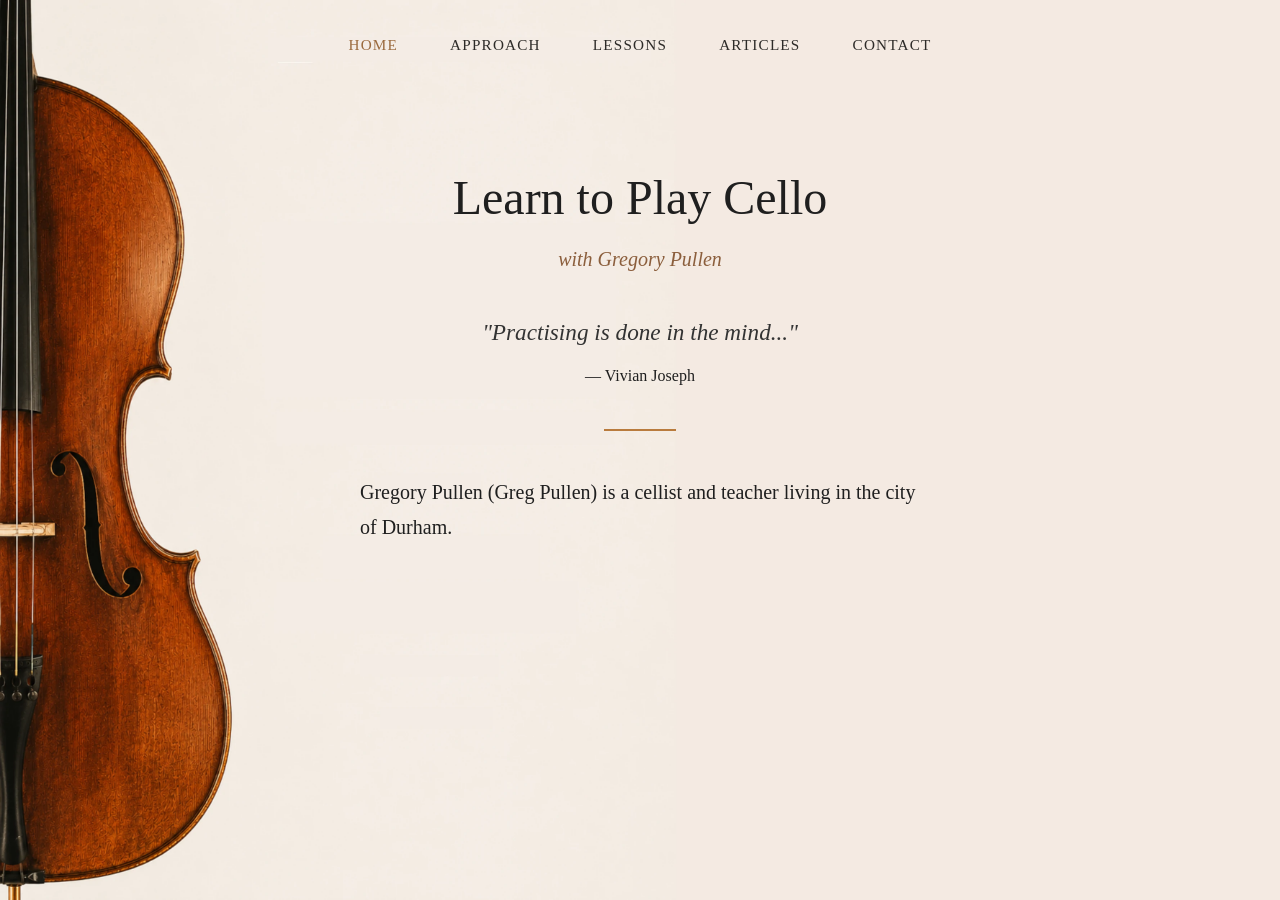
==== index.html @ 90a81f00 "Update index.html" ====
<!DOCTYPE html>
<html lang="en">

<head>
    <meta charset="UTF-8">
    <meta name="viewport" content="width=device-width, initial-scale=1.0">

    <title>Learn to Play Cello | Gregory Pullen</title>

    <meta name="description" content="Learn to play the cello with Gregory Pullen (Greg Pullen). Discover a thoughtful approach to technique, musicianship and expressive playing through personal lessons and practical articles.">

    <link rel="stylesheet" href="styles.css">
</head>

<body>

<div class="cello-bg"></div>

<nav class="main-nav">
    <a href="index.html" class="active">Home</a>
    <a href="approach.html">Approach</a>
    <a href="lessons.html">Lessons</a>
    <a href="articles.html">Articles</a>
    <a href="contact.html">Contact</a>
</nav>

<div class="container">

    <h1>Learn to Play Cello</h1>

    <p class="subtitle">with Gregory Pullen</p>

    <blockquote>
    "Practising is done in the mind..."
    </blockquote>

    <p class="quote-author">&mdash; Vivian Joseph</p>

    <hr>

    <p class="intro">
        Gregory Pullen (Greg Pullen) is a cellist and teacher living in the city of Durham.
    </p>

</div>

</body>
</html>
---- styles.css ----
/* Learn to Play Cello */

* {
    box-sizing: border-box;
}

body {
    margin: 0;
    background: #f8f5f1;
    color: #1f1f1f;
    font-family: Georgia, "Times New Roman", serif;
}

.cello-bg {
    position: fixed;
    inset: 0;
    z-index: -1;
    pointer-events: none;

    background-color: #f4eee8;
    background-image: url("images/eastman_bg1.WebP");
    background-repeat: no-repeat;
    background-position: left center;
    background-size: auto 100vh;
}

.main-nav {
    position: fixed;
    top: 36px;
    left: 50%;
    transform: translateX(-50%);
    z-index: 100;

    display: flex;
    gap: 52px;

    font-size: 0.95rem;
    letter-spacing: 0.08em;
    text-transform: uppercase;
}

.main-nav a {
    color: #2d2b28;
    text-decoration: none;
    transition: color .2s ease;
}

.main-nav a:hover {
    color: #9b6a3d;
}

.main-nav a.active {
    color: #9b6a3d;
}

.container {
    max-width: 760px;
    margin-top: 170px;
    margin-left: calc(50%);
    transform: translateX(-50%);
    padding: 0 40px;
    text-align: center;
}

/* ---------- Headings ---------- */

h1 {
    font-size: 3rem;
    font-weight: normal;
    line-height: 1.15;
    margin: 0 0 2.5rem;
}

h1 span {
    color: #666;
    font-size: 0.75em;
    font-weight: normal;
}

.subtitle{
    color:#8b5e3c;
    margin: -1.1rem 0 2.8rem;
    font-size:1.25rem;
    font-style:italic;
}

/* ---------- Opening statements ---------- */

.manifesto{
    display:inline-block;
    text-align:left;
    font-size:1.4rem;
    font-weight:500;
    line-height:1.5;
    margin:1.2rem auto 2rem auto;
}

/* ---------- Quote ---------- */

blockquote {
    max-width: 680px;
    margin: 0.8rem auto 0;
    font-size: 1.45rem;
    font-style: italic;
    line-height: 1.55;
    color: #333;
}
}

.quote-author {
    margin: 1.4rem 0 0;
    font-size: 1.1rem;
    font-style: italic;
    color: #6d6258;
}

/* ---------- Divider ---------- */

hr {
    width: 72px;
    border: none;
    border-top: 2px solid #b97b3d;
    margin: 44px auto;
}

/* ---------- Introduction ---------- */

.intro {
    max-width: 680px;
    margin: 0 auto 2.4rem;
    font-size: 1.25rem;
    line-height: 1.75;
    text-align: left;
}

/* ---------- Contact ---------- */

.contact {
    max-width: 680px;
    margin: 0.6rem auto;
    font-size: 1.12rem;
    line-height: 1.6;
    text-align: center;
}

.email {
    margin: 0.8rem 0 0;
    font-size: 1.18rem;
}

.email a {
    color: #7a4d20;
}

/* ---------- Lists ---------- */

ol {
    max-width: 680px;
    margin: 0 auto 3rem;
    padding-left: 1.5rem;
    font-size: 1.2rem;
    line-height: 1.65;
    text-align: left;
}

li {
    margin-bottom: 1.15rem;
}

/* ---------- Links ---------- */

a{
    color:#8b5e3c;
    text-decoration:underline;
    text-decoration-thickness:1px;
    text-underline-offset:3px;
    transition:color .2s ease, text-decoration-thickness .2s ease;
}

a:hover{
    color:#5a3418;
    text-decoration-thickness:2px;
}

/* ---------- Mobile ---------- */

@media (max-width: 700px) {

    .container {
        margin: 42px auto;
        padding: 0 20px;
    }

    h1 {
        font-size: 2.45rem;
        margin-bottom: 2rem;
    }

    .manifesto,
    blockquote,
    .intro,
    ol {
        font-size: 1.15rem;
    }

    .contact {
        font-size: 1.05rem;
    }

    .email {
        font-size: 1.12rem;
    }

}
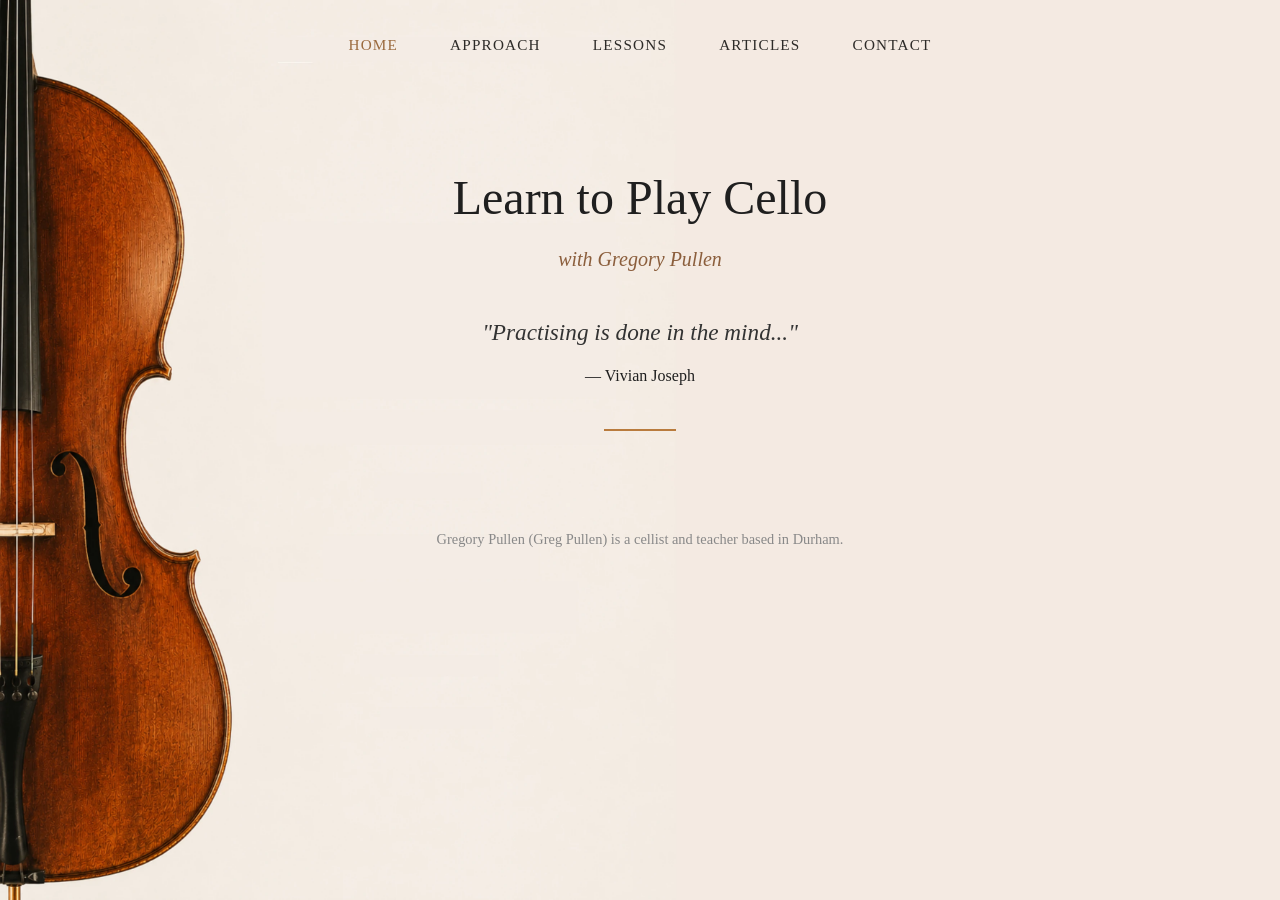
==== commit 0d41a2d3: "Update index.html" ====
--- a/index.html
+++ b/index.html
@@ -39,7 +39,7 @@
     <hr>
 
     <p class="intro">
-        Gregory Pullen (Greg Pullen) is a cellist and teacher living in the city of Durham.
+        Gregory Pullen (Greg Pullen) is a cellist and teacher based in Durham.
     </p>
 
 </div>
--- a/styles.css
+++ b/styles.css
@@ -126,11 +126,12 @@
 /* ---------- Introduction ---------- */
 
 .intro {
-    max-width: 680px;
-    margin: 0 auto 2.4rem;
-    font-size: 1.25rem;
-    line-height: 1.75;
-    text-align: left;
+    max-width: 650px;
+    margin: 6rem auto 0;
+    font-size: 0.9rem;
+    line-height: 1.7;
+    color: #888;
+    text-align: center;
 }
 
 /* ---------- Contact ---------- */
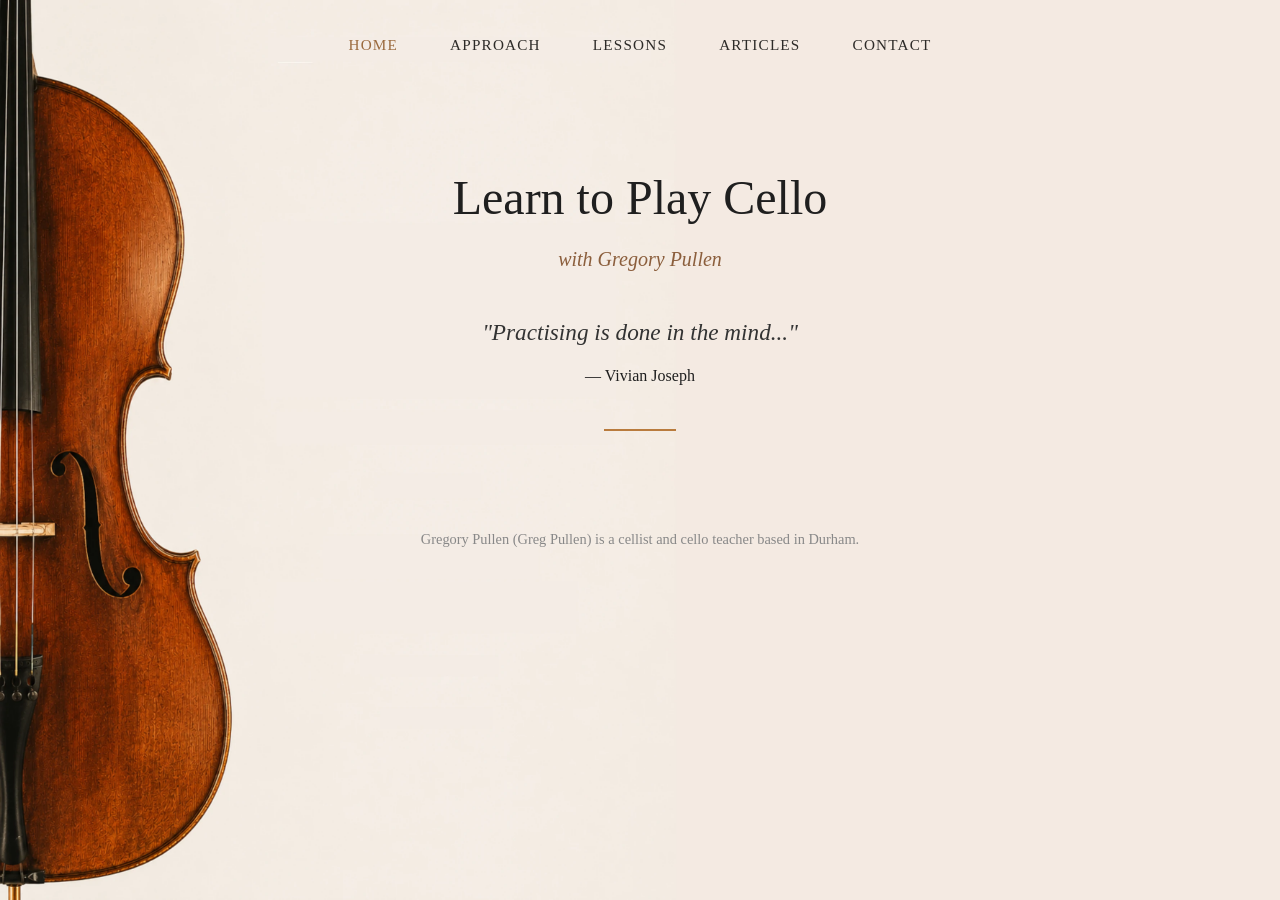
==== commit e1507c12: "Update index.html" ====
--- a/index.html
+++ b/index.html
@@ -39,7 +39,7 @@
     <hr>
 
     <p class="intro">
-        Gregory Pullen (Greg Pullen) is a cellist and teacher based in Durham.
+        Gregory Pullen (Greg Pullen) is a cellist and cello teacher based in Durham.
     </p>
 
 </div>
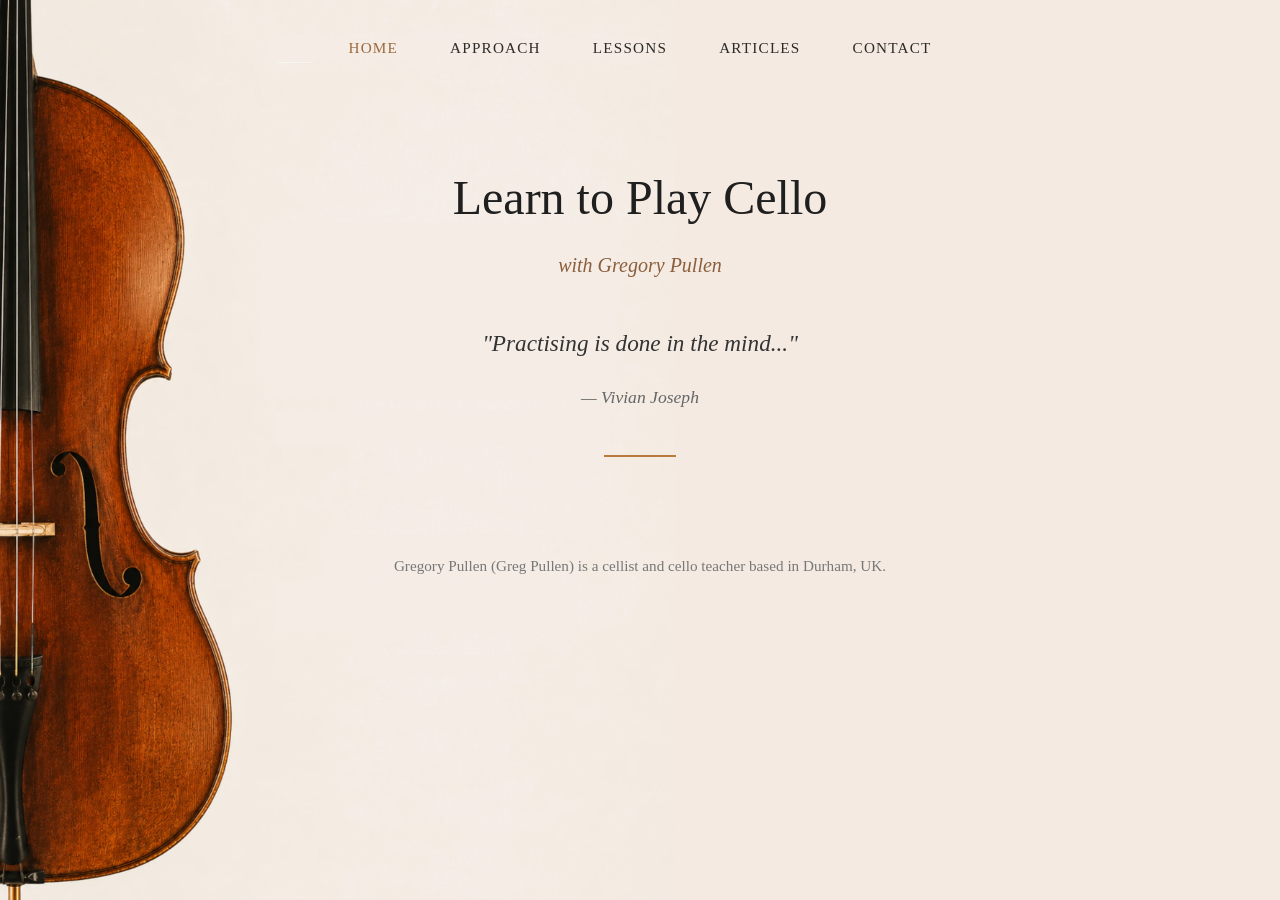
==== commit eb2818e5: "Update index.html" ====
--- a/index.html
+++ b/index.html
@@ -5,7 +5,7 @@
     <meta charset="UTF-8">
     <meta name="viewport" content="width=device-width, initial-scale=1.0">
 
-    <title>Learn to Play Cello | Gregory Pullen</title>
+    <title>Learn to Play Cello | Cello lessons in Durham</title>
 
     <meta name="description" content="Learn to play the cello with Gregory Pullen (Greg Pullen). Discover a thoughtful approach to technique, musicianship and expressive playing through personal lessons and practical articles.">
 
@@ -39,7 +39,7 @@
     <hr>
 
     <p class="intro">
-        Gregory Pullen (Greg Pullen) is a cellist and cello teacher based in Durham.
+        Gregory Pullen (Greg Pullen) is a cellist and cello teacher based in Durham, UK.
     </p>
 
 </div>
--- a/styles.css
+++ b/styles.css
@@ -1,4 +1,6 @@
-/* Learn to Play Cello */
+/* =====================================================
+   Learn to Play Cello
+   ===================================================== */
 
 * {
     box-sizing: border-box;
@@ -9,20 +11,44 @@
     background: #f8f5f1;
     color: #1f1f1f;
     font-family: Georgia, "Times New Roman", serif;
-}
+    line-height: 1.6;
+}
+
+/* =====================================================
+   Background Images
+   ===================================================== */
 
 .cello-bg {
     position: fixed;
     inset: 0;
+    z-index: -2;
+    pointer-events: none;
+
+    background: #f4eee8 url("images/eastman_bg1.WebP")
+        no-repeat left center;
+    background-size: auto 100vh;
+}
+
+.signpost {
+    position: fixed;
+    right: -3rem;
+    bottom: 36rem;
+    width: 400px;
+
+    opacity: 0.9;
+    pointer-events: none;
     z-index: -1;
-    pointer-events: none;
-
-    background-color: #f4eee8;
-    background-image: url("images/eastman_bg1.WebP");
-    background-repeat: no-repeat;
-    background-position: left center;
-    background-size: auto 100vh;
-}
+}
+
+.signpost img {
+    display: block;
+    width: 100%;
+    height: auto;
+}
+
+/* =====================================================
+   Navigation
+   ===================================================== */
 
 .main-nav {
     position: fixed;
@@ -34,8 +60,8 @@
     display: flex;
     gap: 52px;
 
-    font-size: 0.95rem;
-    letter-spacing: 0.08em;
+    font-size: .95rem;
+    letter-spacing: .08em;
     text-transform: uppercase;
 }
 
@@ -45,171 +71,220 @@
     transition: color .2s ease;
 }
 
-.main-nav a:hover {
-    color: #9b6a3d;
-}
-
+.main-nav a:hover,
 .main-nav a.active {
     color: #9b6a3d;
 }
 
+/* =====================================================
+   Main Layout
+   ===================================================== */
+
 .container {
     max-width: 760px;
-    margin-top: 170px;
-    margin-left: calc(50%);
-    transform: translateX(-50%);
+    margin: 170px auto 80px;
     padding: 0 40px;
     text-align: center;
 }
 
-/* ---------- Headings ---------- */
+.contact-container {
+    max-width: 760px;
+    margin: 260px auto 80px;
+    padding: 0 40px;
+    text-align: center;
+}
+
+/* =====================================================
+   Headings
+   ===================================================== */
 
 h1 {
+    margin: 0 0 2.5rem;
+
     font-size: 3rem;
     font-weight: normal;
     line-height: 1.15;
-    margin: 0 0 2.5rem;
 }
 
 h1 span {
     color: #666;
-    font-size: 0.75em;
-    font-weight: normal;
-}
-
-.subtitle{
-    color:#8b5e3c;
-    margin: -1.1rem 0 2.8rem;
-    font-size:1.25rem;
-    font-style:italic;
-}
-
-/* ---------- Opening statements ---------- */
-
-.manifesto{
-    display:inline-block;
-    text-align:left;
-    font-size:1.4rem;
-    font-weight:500;
-    line-height:1.5;
-    margin:1.2rem auto 2rem auto;
-}
-
-/* ---------- Quote ---------- */
+    font-size: .75em;
+}
+
+.subtitle {
+    margin: -1rem 0 2.8rem;
+
+    color: #8b5e3c;
+    font-size: 1.25rem;
+    font-style: italic;
+}
+
+/* =====================================================
+   Manifesto
+   ===================================================== */
+
+.manifesto {
+    display: inline-block;
+
+    margin: 1.2rem auto 2rem;
+
+    text-align: left;
+    font-size: 1.4rem;
+    line-height: 1.5;
+}
+
+/* =====================================================
+   Quote
+   ===================================================== */
 
 blockquote {
     max-width: 680px;
-    margin: 0.8rem auto 0;
+    margin: .8rem auto 0;
+
     font-size: 1.45rem;
     font-style: italic;
     line-height: 1.55;
     color: #333;
 }
-}
 
 .quote-author {
-    margin: 1.4rem 0 0;
+    margin-top: 1.3rem;
+
     font-size: 1.1rem;
     font-style: italic;
-    color: #6d6258;
-}
-
-/* ---------- Divider ---------- */
+    color: #666;
+}
+
+/* =====================================================
+   Divider
+   ===================================================== */
 
 hr {
     width: 72px;
+    margin: 44px auto;
+
     border: none;
     border-top: 2px solid #b97b3d;
-    margin: 44px auto;
-}
-
-/* ---------- Introduction ---------- */
+}
+
+/* =====================================================
+   Introduction
+   ===================================================== */
 
 .intro {
     max-width: 650px;
     margin: 6rem auto 0;
-    font-size: 0.9rem;
-    line-height: 1.7;
-    color: #888;
-    text-align: center;
-}
-
-/* ---------- Contact ---------- */
-
-.contact {
-    max-width: 680px;
-    margin: 0.6rem auto;
-    font-size: 1.12rem;
-    line-height: 1.6;
-    text-align: center;
-}
-
-.email {
-    margin: 0.8rem 0 0;
-    font-size: 1.18rem;
-}
-
-.email a {
-    color: #7a4d20;
-}
-
-/* ---------- Lists ---------- */
+
+    font-size: .95rem;
+    line-height: 1.75;
+    color: #777;
+}
+
+/* =====================================================
+   Lists
+   ===================================================== */
 
 ol {
     max-width: 680px;
     margin: 0 auto 3rem;
     padding-left: 1.5rem;
+
+    text-align: left;
     font-size: 1.2rem;
-    line-height: 1.65;
-    text-align: left;
+    line-height: 1.7;
 }
 
 li {
-    margin-bottom: 1.15rem;
-}
-
-/* ---------- Links ---------- */
-
-a{
-    color:#8b5e3c;
-    text-decoration:underline;
-    text-decoration-thickness:1px;
-    text-underline-offset:3px;
-    transition:color .2s ease, text-decoration-thickness .2s ease;
-}
-
-a:hover{
-    color:#5a3418;
-    text-decoration-thickness:2px;
-}
-
-/* ---------- Mobile ---------- */
+    margin-bottom: 1.3rem;
+}
+
+/* =====================================================
+   Contact
+   ===================================================== */
+
+.contact {
+    max-width: 680px;
+    margin: 0 auto;
+
+    font-size: 1.1rem;
+    line-height: 1.7;
+}
+
+.contact-text {
+    margin-top: 8rem;
+    color: #555;
+}
+
+.email {
+    margin-top: 4rem;
+    font-size: 1.4rem;
+}
+
+.email a {
+    color: #9b6a3d;
+}
+
+.email a:hover {
+    color: #5a3418;
+}
+
+/* =====================================================
+   Links
+   ===================================================== */
+
+a {
+    color: #8b5e3c;
+    text-decoration: underline;
+    text-decoration-thickness: 1px;
+    text-underline-offset: 3px;
+
+    transition: .2s;
+}
+
+a:hover {
+    color: #5a3418;
+    text-decoration-thickness: 2px;
+}
+
+/* =====================================================
+   Mobile
+   ===================================================== */
+
+@media (max-width: 900px) {
+
+    .signpost {
+        display: none;
+    }
+
+}
 
 @media (max-width: 700px) {
 
-    .container {
-        margin: 42px auto;
-        padding: 0 20px;
+    .main-nav {
+        gap: 24px;
+        font-size: .82rem;
+    }
+
+    .container,
+    .contact-container {
+        margin: 120px auto 60px;
+        padding: 0 22px;
     }
 
     h1 {
-        font-size: 2.45rem;
-        margin-bottom: 2rem;
+        font-size: 2.3rem;
     }
 
     .manifesto,
     blockquote,
+    ol {
+        font-size: 1.1rem;
+    }
+
     .intro,
-    ol {
-        font-size: 1.15rem;
-    }
-
-    .contact {
-        font-size: 1.05rem;
-    }
-
+    .contact,
     .email {
-        font-size: 1.12rem;
-    }
-
-}
+        font-size: 1rem;
+    }
+
+}
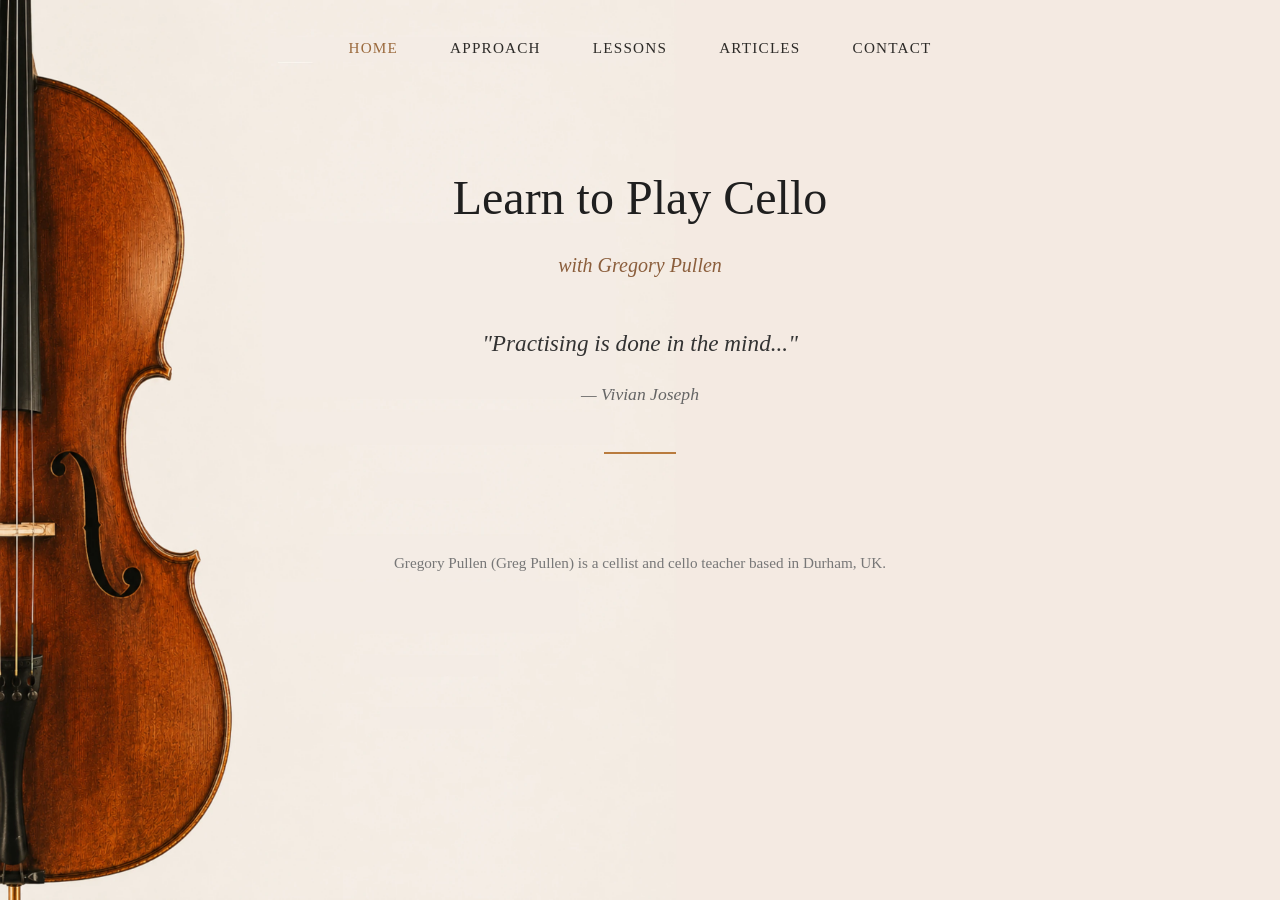
==== commit 9150e627: "Update index.html" ====
--- a/index.html
+++ b/index.html
@@ -20,7 +20,7 @@
     <a href="index.html" class="active">Home</a>
     <a href="approach.html">Approach</a>
     <a href="lessons.html">Lessons</a>
-    <a href="articles.html">Articles</a>
+    <a href="attacca.html">Articles</a>
     <a href="contact.html">Contact</a>
 </nav>
 
--- a/styles.css
+++ b/styles.css
@@ -32,7 +32,7 @@
 .signpost {
     position: fixed;
     right: -3rem;
-    bottom: 36rem;
+    bottom: 21rem;
     width: 400px;
 
     opacity: 0.9;
@@ -148,7 +148,7 @@
 }
 
 .quote-author {
-    margin-top: 1.3rem;
+    margin-top: 1.1rem;
 
     font-size: 1.1rem;
     font-style: italic;
@@ -247,6 +247,62 @@
 }
 
 /* =====================================================
+   Short screens (e.g. 1366 × 768 laptops)
+   ===================================================== */
+
+@media (max-height: 800px) {
+
+   
+   .signpost {
+       bottom: 9rem;
+   }
+
+    .container,
+   .contact-container {
+       margin-top: 90px;
+   }
+
+    h1 {
+        margin-bottom: 1.6rem;
+    }
+
+    .subtitle {
+        margin: -.5rem 0 2rem;
+    }
+
+    .manifesto {
+        margin: .8rem auto 1.4rem;
+    }
+
+    blockquote {
+        font-size: 1.3rem;
+        line-height: 1.45;
+    }
+
+    .quote-author {
+        margin-top: .2rem;
+    }
+
+    hr {
+        margin: 30px auto;
+    }
+
+    ol {
+        font-size: 1.1rem;
+        line-height: 1.55;
+    }
+
+    li {
+        margin-bottom: .8rem;
+    }
+
+    .intro {
+        margin-top: 3rem;
+    }
+
+}
+
+/* =====================================================
    Mobile
    ===================================================== */
 
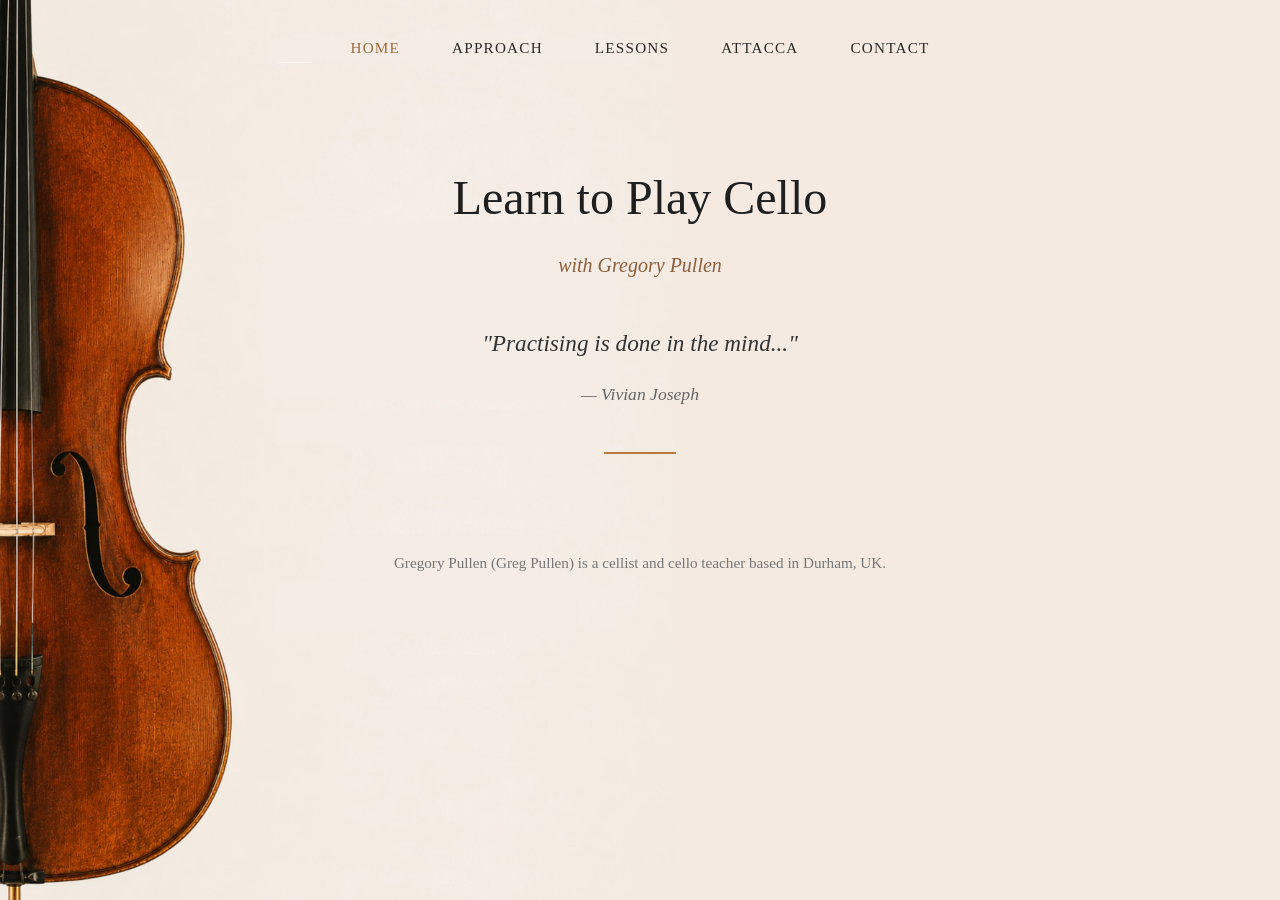
==== commit 7e902c0b: "Update index.html" ====
--- a/index.html
+++ b/index.html
@@ -20,7 +20,7 @@
     <a href="index.html" class="active">Home</a>
     <a href="approach.html">Approach</a>
     <a href="lessons.html">Lessons</a>
-    <a href="attacca.html">Articles</a>
+    <a href="attacca.html">Attacca</a>
     <a href="contact.html">Contact</a>
 </nav>
 
